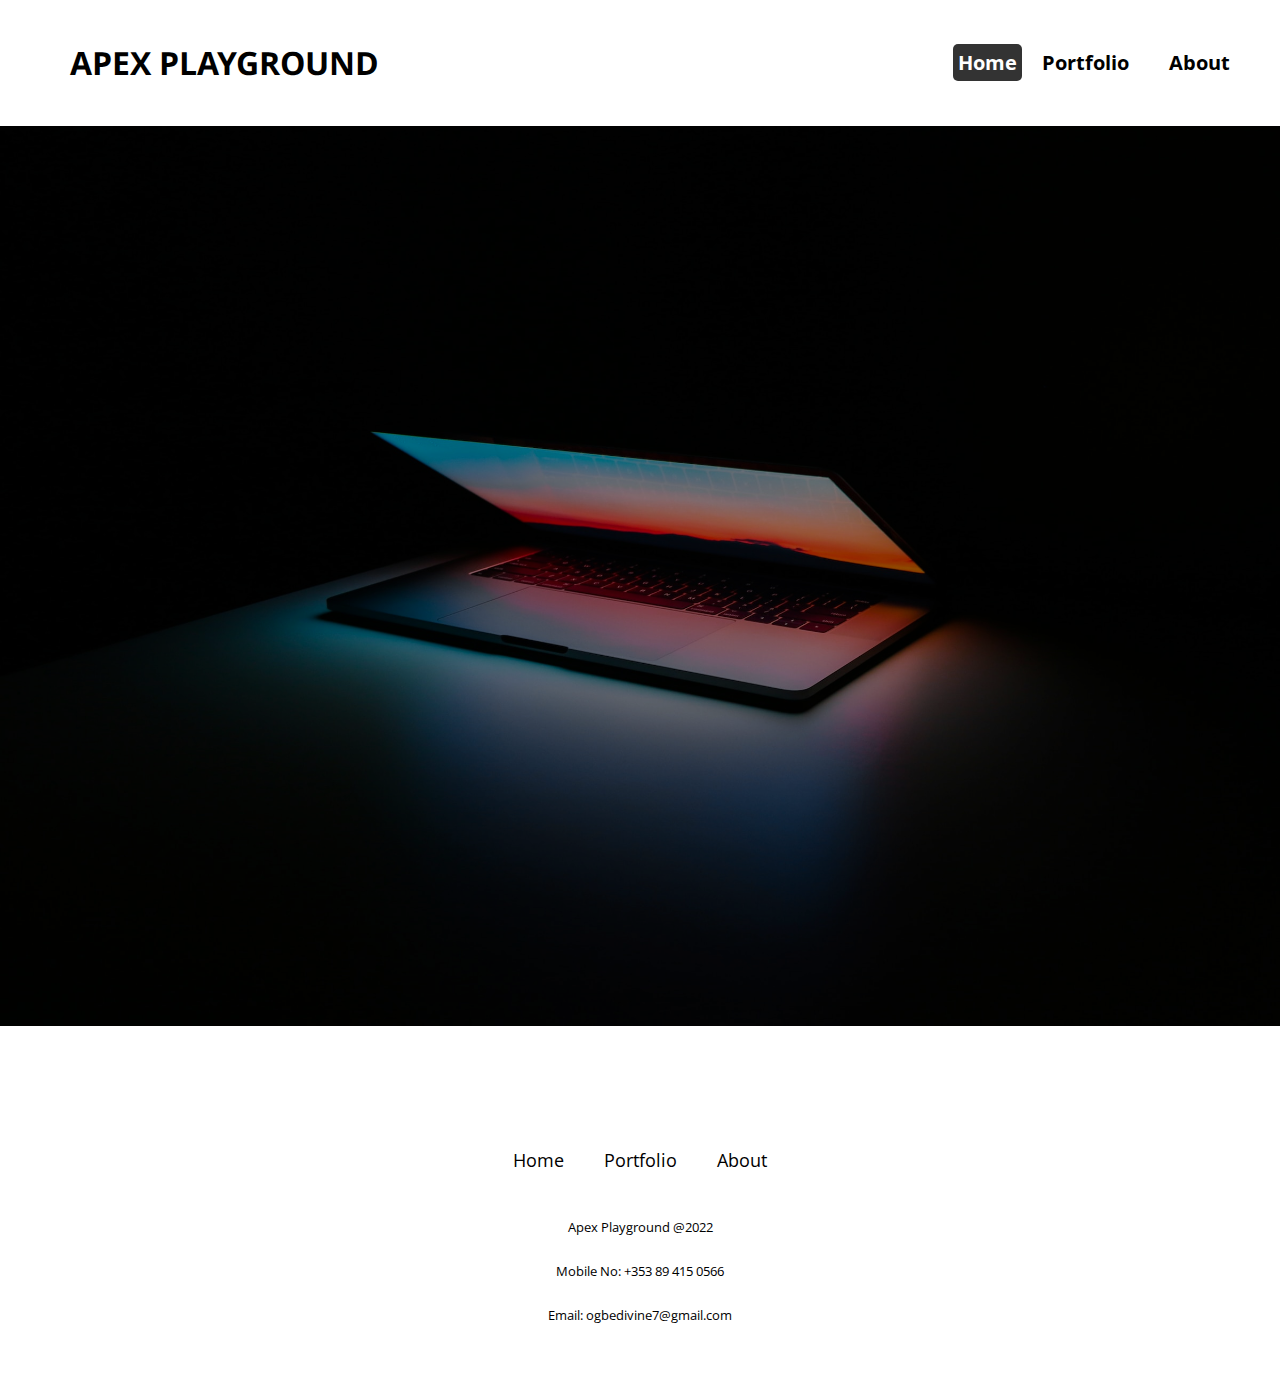
==== index.html @ ca592593 "updated my site for github hosting" ====
<!DOCTYPE html>
<html lang="en">

<head>
    <meta charset="UTF-8">
    <meta http-equiv="X-UA-Compatible" content="IE=edge">
    <meta name="viewport" content="width=device-width, initial-scale=1.0">
    <link rel="stylesheet" href="style.css">
    <link rel="preconnect" href="https://fonts.googleapis.com">
    <link rel="preconnect" href="https://fonts.gstatic.com" crossorigin>
    <link
        href="https://fonts.googleapis.com/css2?family=Barlow:wght@100;400&family=Open+Sans&family=Solitreo&display=swap"
        rel="stylesheet">
    <link
        href="https://fonts.googleapis.com/css2?family=Barlow:wght@100;400&family=Noto+Sans+Tangsa:wght@600&family=Open+Sans&family=Solitreo&display=swap"
        rel="stylesheet">
    <link
        href="https://fonts.googleapis.com/css2?family=Barlow:wght@100;400&family=Noto+Sans+Tangsa:wght@600&family=Open+Sans&family=Secular+One&family=Solitreo&display=swap"
        rel="stylesheet">
    <link rel="stylesheet" href="https://cdnjs.cloudflare.com/ajax/libs/font-awesome/6.2.1/css/all.min.css"
        integrity="sha512-MV7K8+y+gLIBoVD59lQIYicR65iaqukzvf/nwasF0nqhPay5w/9lJmVM2hMDcnK1OnMGCdVK+iQrJ7lzPJQd1w=="
        crossorigin="anonymous" referrerpolicy="no-referrer" />


    <title>Home</title>
</head>

<body id="home">
    <header class="page_head">
        <nav class="navigation">
            <div class="logo">
                <h1><a href="index.html">APEX PLAYGROUND</a></h1>
            </div>
            <ul class="menu">
                <li><a href="index.html" class="active">Home</a></li>
                <li><a href="Porfolio.html">Portfolio</a></li>
                <li><a href="About me.html">About</a></li>
            </ul>
        </nav>
    </header>


    <section class="intro">
        <div class="home_container">
            <div class="home_bg"></div>
            <div class="home_content">
                <h1 class="home_title">Hi, I'm DIVINE EBOIGBE</h1>
                <h2 class="home_subtitle">FULLSTACK DEVELOPER</h2>
            </div>
        </div>
    </section>


    <footer class="footer">
        <div class="socials">
            <a href="https://www.instagram.com/dee_v.i.n.e/"><i class="fab fa-instagram"></i></a>
            <a href="https://github.com/ApexPlayground"><i class="fab fa-github"></i></a>
            <a href="https://www.linkedin.com/in/divine-eboigbe-a63483205"><i class="fab fa-linkedin"></i></a>
        </div>

        <div class="footer_items">
            <ul class="footer_menu">
                <li><a href="index.html">Home</a></li>
                <li><a href="Porfolio.html">Portfolio</a></li>
                <li><a href="About me.html">About</a></li>

            </ul>

        </div>

        <p class="copyright">
            Apex Playground @2022
        </p>

        <p class="contact">
            Mobile No: +353 89 415 0566
        </p>

        <p class="contact">
            Email: ogbedivine7@gmail.com
        </p>

    </footer>

</body>

</html>
---- style.css ----
html {
  height: 100%;
  width: 100%;
  margin: 0;
  padding: 0;
  box-sizing: border-box;
  overflow-x: hidden;
}
body {
  font-family: "open sans";
  margin: 0 auto;
  min-width: 100%;
  min-height: 100%;
  margin: 0;
  padding: 0;
  overflow-x: hidden;
  /* display: flex;
    flex-direction: column; */
}

#home .page_head {
  background-color: white;
}

#home .footer {
  background-color: white;
}

#home .logo h1 a {
  font-family: "Noto Sans Tangsa";
  color: black;
}

/* Navbar styling */
.navigation {
  display: flex;
  justify-content: space-between;
  align-items: center;
  background-color: white;
  padding: 20px;
}

.logo h1 a {
  font-family: "Noto Sans Tangsa";
  font-size: 32px;
  font-weight: bold;
  text-decoration: none;
  color: #333;
  padding-left: 50px;
}

.menu {
  display: flex;
  list-style: none;
  margin: 0;
}

.menu li {
  margin: 0 10px;
}

.menu li a {
  text-decoration: none;
  color: black;
  font-weight: bold;
  font-size: 20px;
  padding-right: 20px;
}

.menu li a:hover {
  color: #f1f1f1;
  background-color: #333;
  padding: 5px;
  border-radius: 5px;
  transition: all 0.5s ease;
}

/* Responsive navbar */
@media (max-width: 768px) {
  .navigation {
    flex-wrap: wrap;
  }
  .logo {
    width: 100%;
    text-align: center;
    margin-bottom: 10px;
  }
  .logo h1 a {
    font-size: 30px;
    margin-left: -30px;
  }
  .menu {
    width: 100%;
    display: flex;
    flex-direction: column;
    justify-content: center;
    align-items: center;
  }
  .menu li {
    margin: 10px 0;
  }
}

.menu li a.active,
.menu li a:hover {
  color: #f1f1f1;
  background-color: #333;
  padding: 5px;
  border-radius: 5px;
  transition: all 0.3s ease;
}

.menu li a.active {
  background-color: #333;
  color: white;
}

/* Home page styling */
.intro {
  position: relative;
  height: 100vh;
}

.home_container {
  position: absolute;
  top: 0;
  left: 0;
  width: 100%;
  height: 100%;
  overflow: hidden;
}

.home_bg {
  position: absolute;
  top: 0;
  left: 0;
  width: 100%;
  height: 100%;
  background-image: url("img/back4.jpg");
  background-size: cover;
  background-position: center;
  filter: brightness(0.6) saturate(1.2);
}

.home_content {
  position: absolute;
  top: 50%;
  left: 50%;
  transform: translate(-50%, -50%);
  text-align: center;
  z-index: 1;
  opacity: 0;
  animation: fadeIn 2s ease forwards;
}

@keyframes fadeIn {
  from {
    opacity: 0;
    transform: translate(-50%, -60%);
  }
  to {
    opacity: 1;
    transform: translate(-50%, -50%);
  }
}

.home_title {
  font-size: 4rem;
  font-weight: 700;
  color: #fff;
  margin-bottom: 20px;
}

.home_subtitle {
  font-size: 2rem;
  font-weight: 400;
  color: #fff;
  margin-top: 0;
}

@media screen and (max-width: 768px) {
  .home_words {
    font-size: 3rem;
  }
}

@media screen and (max-width: 576px) {
  .home_words {
    font-size: 2rem;
    letter-spacing: 1px;
    top: 40%;
  }
}

@media screen and (max-width: 480px) {
  .home_words {
    font-size: 1.5rem;
    letter-spacing: 1px;
    top: 30%;
  }
}

@media screen and (max-width: 300px) {
  .home_words {
    font-size: 1.5rem;
    letter-spacing: 1px;
    top: 30%;
  }
}

/* Contact form design */

/* Header */
.header_form {
  text-align: center;
}

/* Form */
.contact_form {
  max-width: 750px;
  margin: 0 auto;
  padding: 2rem;
  background-color: #fafafa;
  border-radius: 10px;
  box-shadow: 0px 0px 10px rgba(0, 0, 0, 0.2);
}

/* Labels */
label {
  display: block;
  margin-bottom: 0.5rem;
  font-weight: 600;
  font-size: 14px;
  color: #555;
}

/* Inputs */
input,
textarea {
  display: block;
  width: 100%;
  padding: 0.75rem;
  border-radius: 5px;
  border: none;
  background-color: #eee;
  font-size: 14px;
  margin-bottom: 1.5rem;
}

/* Submit Button */
#submit {
  display: block;
  margin: 2rem auto 0;
  border: none;
  background-color: #333;
  color: #fff;
  padding: 0.75rem 1.5rem;
  width: auto;
  text-transform: uppercase;
  cursor: pointer;
  transition: all 0.3s ease 0s;
  border-radius: 5px;
}

#submit:hover {
  opacity: 0.8;
}

@media only screen and (max-width: 768px) {
  /* Form on smaller screens */
  .contact_form {
    max-width: 100%;
    margin: 0 20px;
    padding: 1rem;
  }

  /* Inputs on smaller screens */
  input,
  textarea {
    padding: 0.5rem;
  }

  /* Submit button on smaller screens */
  #submit {
    margin-top: 1rem;
    padding: 0.5rem 1rem;
  }
}

/* About me page styling */

.about_container {
  margin: 5% auto;
  max-width: 800px;
  background-color: #fff;
  border-radius: 20px;
  box-shadow: 0 0 20px rgba(0, 0, 0, 0.15);
  display: flex;
  flex-direction: column;
  align-items: center;
  padding: 50px;
}

.about_me {
  max-width: 100%;
  margin: 0 auto 30px;
  display: flex;
  flex-direction: column;
  align-items: center;
}

.about_header {
  font-size: 2.5rem;
  font-weight: bold;
  text-align: center;
  margin-bottom: -20px;
  color: black;
}

.about_body p {
  font-size: 1.2rem;
  line-height: 1.8rem;
  text-align: justify;
  color: #333;
}

.about_header2 {
  font-size: 2.5rem;
  font-weight: bold;
  text-align: center;
  margin-top: -20px;
  margin-bottom: -20px;
  color: black;
}

.about_body2 p {
  font-size: 1.2rem;
  line-height: 1.8rem;
  text-align: justify;
  color: #333;
}

@media only screen and (max-width: 480px) {
  .about_body2 p {
    max-width: 430px;
    margin: 0 auto;
    padding: 2rem;
    font-size: 1.2rem;
    line-height: 1.6rem;
  }
}

.grid-container {
  display: grid;
  grid-template-columns: repeat(3, 1fr);

  list-style: none;
  gap: 50px;
}

.grid-container ul {
  list-style: none;
}

.grid-container ul li {
  padding-top: 30px;
}

.about_me img {
  width: 300px;
  height: 300px;
  object-fit: cover;
  border-radius: 50%;
  box-shadow: 0px 5px 10px rgba(0, 0, 0, 0.2);
  margin-right: 40px;
}

@media screen and (max-width: 768px) {
  .about_container {
    padding: 30px;
    border-radius: 0;
  }

  .about_me img {
    margin-right: 0;
    margin-bottom: 30px;
  }

  .about_header,
  .about_header2 {
    font-size: 2rem;
  }

  .about_body p,
  .about_body2 p {
    font-size: 1rem;
  }
}

/* portfolio card code*/
.card-container {
  padding: 20px;
  display: grid;
  grid-template-columns: repeat(auto-fit, minmax(280px, 1fr));
  gap: 30px;
  justify-items: center;
  max-width: 1200px;
  margin: 0 auto;
}

.card {
  width: 100%;
  box-shadow: 0 4px 8px rgba(0, 0, 0, 0.2);
  transition: transform 0.3s ease-in-out;
  display: flex;
  flex-direction: column;
  border-radius: 5px;
  overflow: hidden;
  animation-name: bounce;
  animation-duration: 0.5s;
  animation-timing-function: ease-out;
  animation-delay: 0s;
  animation-iteration-count: 1;
  animation-direction: alternate;
}

@keyframes bounce {
  from {
    transform: translateY(0);
  }
  to {
    transform: translateY(-10px);
  }
}

.card:hover {
  transform: scale(1.05);
  animation-name: bounce;
  animation-duration: 0.5s;
  animation-timing-function: ease-in-out;
  animation-iteration-count: 1;
}

@keyframes bounce {
  0% {
    transform: scale(1);
  }
  50% {
    transform: scale(1.2);
  }
  100% {
    transform: scale(1);
  }
}

.card img {
  width: 100%;
  height: 200px;
  object-fit: cover;
  object-position: center;
}

.card-body {
  padding: 20px;
  flex: 1;
  text-align: center;
}

.card-title {
  font-size: 1.5rem;
  margin-bottom: 10px;
  font-weight: 600;
}

.card-text {
  font-size: 1rem;
  margin-bottom: 20px;
  color: #666;
}

.card-button {
  display: inline-block;
  padding: 10px 20px;
  background-color: #1c1c1c;
  color: #fff;
  border-radius: 5px;
  text-decoration: none;
  transition: background-color 0.3s ease-in-out;
}

.card-button:hover {
  opacity: 0.8;
  background-color: #333;
}

.card-button:visited {
  color: white;
}

/* Footer styling */

.footer {
  background-color: #212121;
  padding: 50px;
  display: flex;
  flex-direction: column;
  align-items: center;
}

.footer .socials {
  display: flex;
  justify-content: center;
  margin-bottom: 30px;
}

.footer .socials a {
  color: white;
  font-size: 20px;
  border: none;
  width: 40px;
  height: 40px;
  line-height: 38px;
  display: flex;
  justify-content: center;
  align-items: center;
  border-radius: 50%;
  margin: 0 15px;
  transition: all 0.3s ease 0s;
}

#home .footer .socials a {
  color: black;
}

.footer .socials a:hover {
  transform: scale(1.2);
}

.footer_items {
  display: flex;
  justify-content: center;
  margin-bottom: 30px;
}

.footer_items ul {
  margin-top: 0px;
  padding: 0px;
  list-style: none;
  line-height: 1.6;
  margin-bottom: 0;
  text-align: center;
  display: flex;
  flex-direction: row;
}

.footer_items ul li {
  margin: 0 20px;
}

.footer_items ul li a {
  text-decoration: none;
  color: white;
  font-size: 18px;
  transition: all 0.3s ease 0s;
}

#home .footer_items ul li a {
  color: black;
}

.footer_items ul li a:hover {
  opacity: 0.5;
}

.footer .copyright {
  color: white;
  font-size: 13px;
}

#home .footer .copyright {
  color: black;
}

#home .footer .contact {
  color: black;
  font-size: 13px;
}
.footer .contact {
  color: white;
  font-size: 13px;
}

/* Responsive styles */

/* Small devices (landscape phones, 576px and up) */
@media (min-width: 576px) {
  .container {
    max-width: 540px;
  }
}

/* Medium devices (tablets, 768px and up) */
@media (min-width: 768px) {
  .container {
    max-width: 720px;
  }
}

/* Large devices (desktops, 992px and up) */
@media (min-width: 992px) {
  .container {
    max-width: 960px;
  }
}

/* Extra large devices (large desktops, 1200px and up) */
@media (min-width: 1200px) {
  .container {
    max-width: 1140px;
  }
}

/*burger menu*/
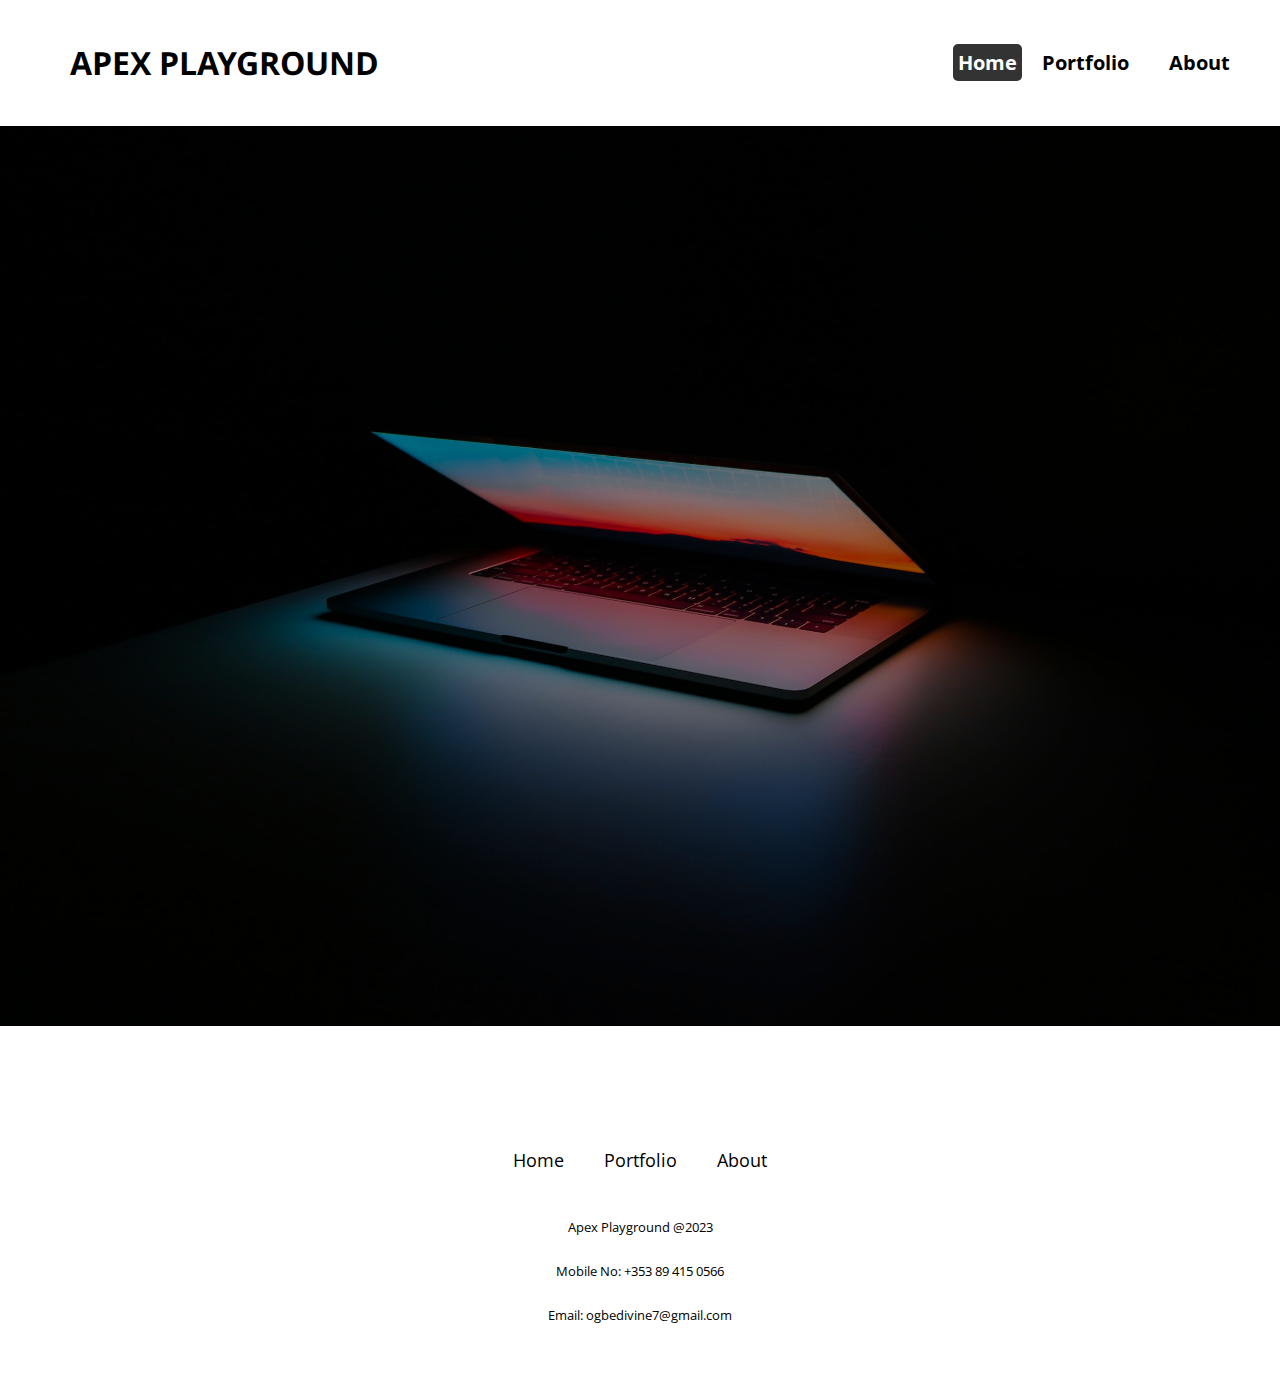
==== commit f2a37d50: "Corrected mistake in site and updated porfolio post" ====
--- a/index.html
+++ b/index.html
@@ -69,7 +69,7 @@
         </div>
 
         <p class="copyright">
-            Apex Playground @2022
+            Apex Playground @2023
         </p>
 
         <p class="contact">
--- a/style.css
+++ b/style.css
@@ -342,18 +342,22 @@
 
 @media only screen and (max-width: 480px) {
   .about_body2 p {
-    max-width: 430px;
-    margin: 0 auto;
-    padding: 2rem;
-    font-size: 1.2rem;
-    line-height: 1.6rem;
+    margin: 5% auto;
+    max-width: 340px;
+  }
+
+  .grid-container {
+    font-size: 15px;
+    display: grid;
+    grid-template-columns: repeat(3, 1fr);
+    margin: 0% auto;
+    padding-right: 42px;
   }
 }
 
 .grid-container {
   display: grid;
   grid-template-columns: repeat(3, 1fr);
-
   list-style: none;
   gap: 50px;
 }
@@ -488,6 +492,25 @@
   transition: background-color 0.3s ease-in-out;
 }
 
+.card-button2 {
+  display: inline-block;
+  padding: 10px 20px;
+  background-color: green;
+  color: #fff;
+  border-radius: 5px;
+  text-decoration: none;
+  transition: background-color 0.3s ease-in-out;
+}
+
+.card-button2:hover {
+  opacity: 0.8;
+  background-color: lightgreen;
+}
+
+.card-button2:visited {
+  color: white;
+}
+
 .card-button:hover {
   opacity: 0.8;
   background-color: #333;
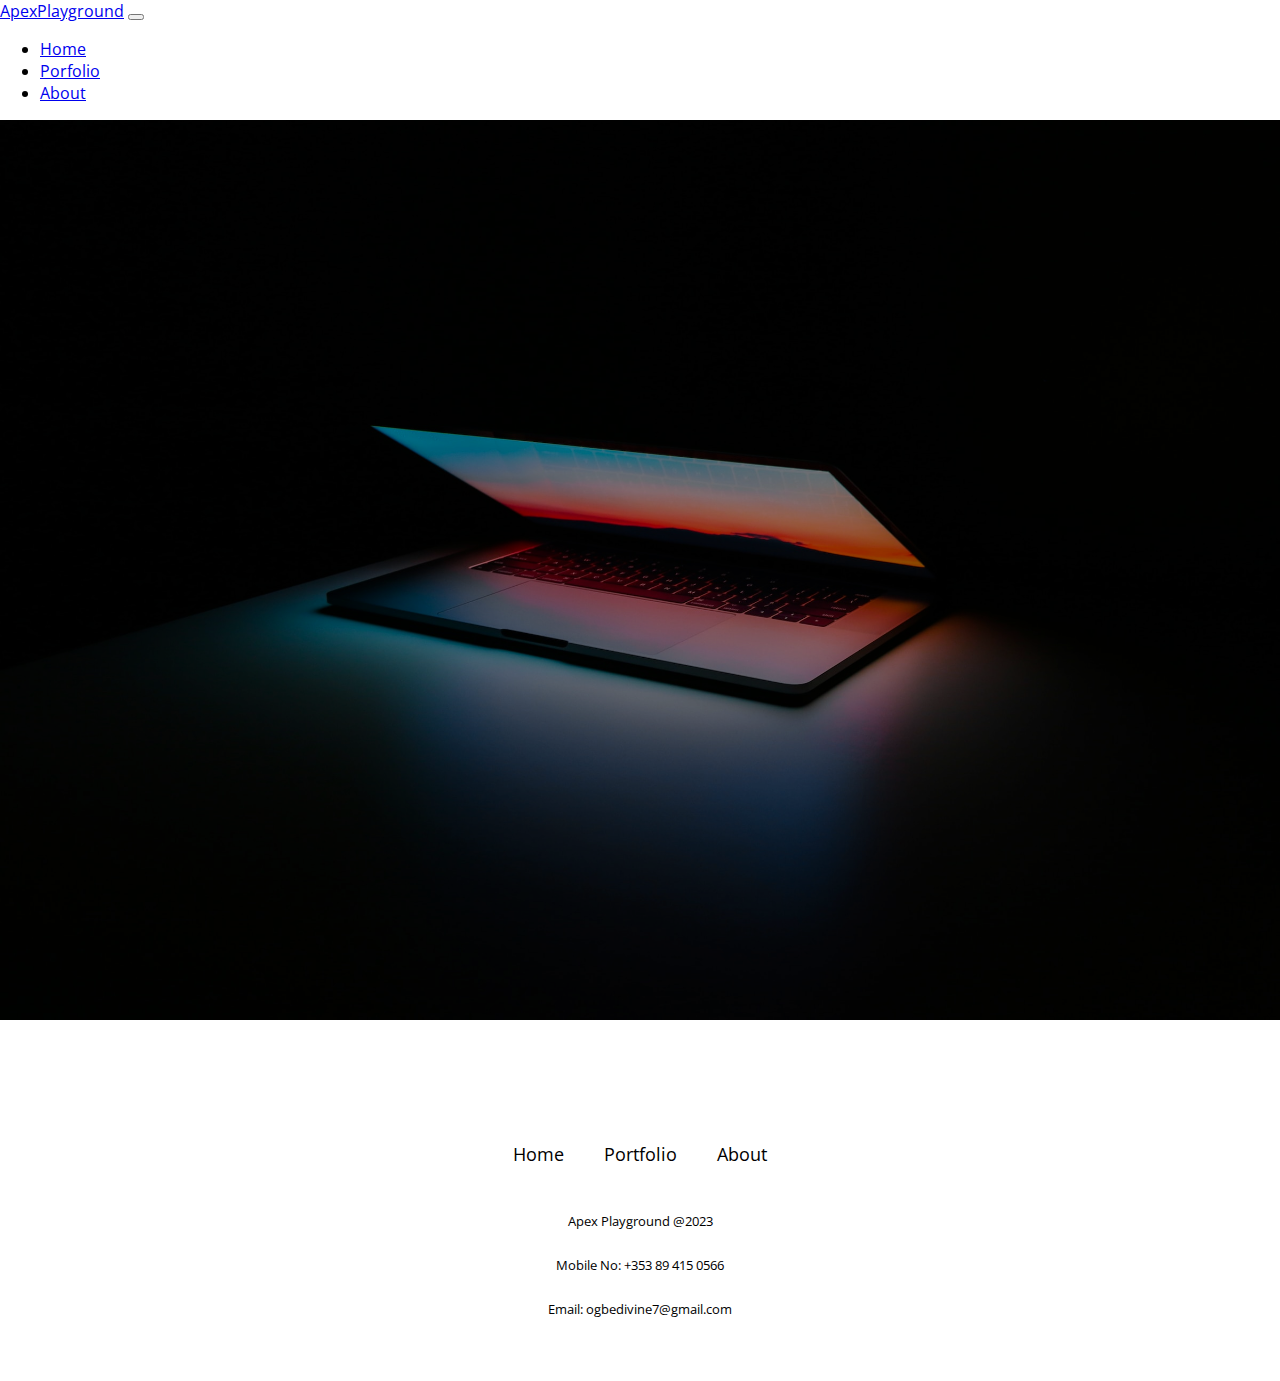
==== commit b2f08db7: "Updated Portfolio website about page and navigation menu" ====
--- a/index.html
+++ b/index.html
@@ -1,87 +1,112 @@
 <!DOCTYPE html>
 <html lang="en">
+  <head>
+    <meta charset="UTF-8" />
+    <meta http-equiv="X-UA-Compatible" content="IE=edge" />
+    <meta name="viewport" content="width=device-width, initial-scale=1.0" />
+    <link rel="stylesheet" href="style.css" />
+    <link rel="preconnect" href="https://fonts.googleapis.com" />
+    <link rel="preconnect" href="https://fonts.gstatic.com" crossorigin />
+    <link
+      href="https://fonts.googleapis.com/css2?family=Barlow:wght@100;400&family=Open+Sans&family=Solitreo&display=swap"
+      rel="stylesheet"
+    />
+    <link
+      href="https://fonts.googleapis.com/css2?family=Barlow:wght@100;400&family=Noto+Sans+Tangsa:wght@600&family=Open+Sans&family=Solitreo&display=swap"
+      rel="stylesheet"
+    />
+    <link
+      href="https://fonts.googleapis.com/css2?family=Barlow:wght@100;400&family=Noto+Sans+Tangsa:wght@600&family=Open+Sans&family=Secular+One&family=Solitreo&display=swap"
+      rel="stylesheet"
+    />
+    <link
+      rel="stylesheet"
+      href="https://cdnjs.cloudflare.com/ajax/libs/font-awesome/6.2.1/css/all.min.css"
+      integrity="sha512-MV7K8+y+gLIBoVD59lQIYicR65iaqukzvf/nwasF0nqhPay5w/9lJmVM2hMDcnK1OnMGCdVK+iQrJ7lzPJQd1w=="
+      crossorigin="anonymous"
+      referrerpolicy="no-referrer"
+    />
 
-<head>
-    <meta charset="UTF-8">
-    <meta http-equiv="X-UA-Compatible" content="IE=edge">
-    <meta name="viewport" content="width=device-width, initial-scale=1.0">
-    <link rel="stylesheet" href="style.css">
-    <link rel="preconnect" href="https://fonts.googleapis.com">
-    <link rel="preconnect" href="https://fonts.gstatic.com" crossorigin>
     <link
-        href="https://fonts.googleapis.com/css2?family=Barlow:wght@100;400&family=Open+Sans&family=Solitreo&display=swap"
-        rel="stylesheet">
-    <link
-        href="https://fonts.googleapis.com/css2?family=Barlow:wght@100;400&family=Noto+Sans+Tangsa:wght@600&family=Open+Sans&family=Solitreo&display=swap"
-        rel="stylesheet">
-    <link
-        href="https://fonts.googleapis.com/css2?family=Barlow:wght@100;400&family=Noto+Sans+Tangsa:wght@600&family=Open+Sans&family=Secular+One&family=Solitreo&display=swap"
-        rel="stylesheet">
-    <link rel="stylesheet" href="https://cdnjs.cloudflare.com/ajax/libs/font-awesome/6.2.1/css/all.min.css"
-        integrity="sha512-MV7K8+y+gLIBoVD59lQIYicR65iaqukzvf/nwasF0nqhPay5w/9lJmVM2hMDcnK1OnMGCdVK+iQrJ7lzPJQd1w=="
-        crossorigin="anonymous" referrerpolicy="no-referrer" />
-
+      href="https://cdn.jsdelivr.net/npm/bootstrap@5.3.0/dist/css/bootstrap.min.css"
+      rel="stylesheet"
+      integrity="sha384-9ndCyUaIbzAi2FUVXJi0CjmCapSmO7SnpJef0486qhLnuZ2cdeRhO02iuK6FUUVM"
+      crossorigin="anonymous"
+    />
 
     <title>Home</title>
-</head>
+  </head>
 
-<body id="home">
-    <header class="page_head">
-        <nav class="navigation">
-            <div class="logo">
-                <h1><a href="index.html">APEX PLAYGROUND</a></h1>
-            </div>
-            <ul class="menu">
-                <li><a href="index.html" class="active">Home</a></li>
-                <li><a href="Porfolio.html">Portfolio</a></li>
-                <li><a href="About me.html">About</a></li>
-            </ul>
-        </nav>
-    </header>
+  <body id="home">
+    <nav class="navbar navbar-expand-lg bg-dark navbar-dark py-3">
+      <div class="container">
+        <a href="index.html" class="navbar-brand">ApexPlayground</a>
+        <button
+          class="navbar-toggler"
+          type="button"
+          data-bs-toggle="collapse"
+          data-bs-target="#navmenu"
+        >
+          <span class="navbar-toggler-icon"></span>
+        </button>
 
+        <div class="collapse navbar-collapse" id="navmenu">
+          <ul class="navbar-nav ms-auto">
+            <li class="nav-item">
+              <a href="index.html" class="nav-link" data-bs-target="">Home</a>
+            </li>
+            <li class="nav-item">
+              <a href="Porfolio.html" class="nav-link">Porfolio</a>
+            </li>
+            <li class="nav-item">
+              <a href="About me.html" class="nav-link">About</a>
+            </li>
+          </ul>
+        </div>
+      </div>
+    </nav>
 
     <section class="intro">
-        <div class="home_container">
-            <div class="home_bg"></div>
-            <div class="home_content">
-                <h1 class="home_title">Hi, I'm DIVINE EBOIGBE</h1>
-                <h2 class="home_subtitle">FULLSTACK DEVELOPER</h2>
-            </div>
+      <div class="home_container">
+        <div class="home_bg"></div>
+        <div class="home_content">
+          <h1 class="home_title">Hi, I'm DIVINE EBOIGBE</h1>
+          <h2 class="home_subtitle">FULLSTACK DEVELOPER</h2>
         </div>
+      </div>
     </section>
 
+    <footer class="footer">
+      <div class="socials">
+        <a href="https://www.instagram.com/dee_v.i.n.e/"
+          ><i class="fab fa-instagram"></i
+        ></a>
+        <a href="https://github.com/ApexPlayground"
+          ><i class="fab fa-github"></i
+        ></a>
+        <a href="https://www.linkedin.com/in/divine-eboigbe-a63483205"
+          ><i class="fab fa-linkedin"></i
+        ></a>
+      </div>
 
-    <footer class="footer">
-        <div class="socials">
-            <a href="https://www.instagram.com/dee_v.i.n.e/"><i class="fab fa-instagram"></i></a>
-            <a href="https://github.com/ApexPlayground"><i class="fab fa-github"></i></a>
-            <a href="https://www.linkedin.com/in/divine-eboigbe-a63483205"><i class="fab fa-linkedin"></i></a>
-        </div>
+      <div class="footer_items">
+        <ul class="footer_menu">
+          <li><a href="index.html">Home</a></li>
+          <li><a href="Porfolio.html">Portfolio</a></li>
+          <li><a href="About me.html">About</a></li>
+        </ul>
+      </div>
 
-        <div class="footer_items">
-            <ul class="footer_menu">
-                <li><a href="index.html">Home</a></li>
-                <li><a href="Porfolio.html">Portfolio</a></li>
-                <li><a href="About me.html">About</a></li>
+      <p class="copyright">Apex Playground @2023</p>
 
-            </ul>
+      <p class="contact">Mobile No: +353 89 415 0566</p>
 
-        </div>
-
-        <p class="copyright">
-            Apex Playground @2023
-        </p>
-
-        <p class="contact">
-            Mobile No: +353 89 415 0566
-        </p>
-
-        <p class="contact">
-            Email: ogbedivine7@gmail.com
-        </p>
-
+      <p class="contact">Email: ogbedivine7@gmail.com</p>
     </footer>
-
-</body>
-
-</html>+    <script
+      src="https://cdn.jsdelivr.net/npm/bootstrap@5.3.0/dist/js/bootstrap.bundle.min.js"
+      integrity="sha384-geWF76RCwLtnZ8qwWowPQNguL3RmwHVBC9FhGdlKrxdiJJigb/j/68SIy3Te4Bkz"
+      crossorigin="anonymous"
+    ></script>
+  </body>
+</html>
--- a/style.css
+++ b/style.css
@@ -29,90 +29,6 @@
 #home .logo h1 a {
   font-family: "Noto Sans Tangsa";
   color: black;
-}
-
-/* Navbar styling */
-.navigation {
-  display: flex;
-  justify-content: space-between;
-  align-items: center;
-  background-color: white;
-  padding: 20px;
-}
-
-.logo h1 a {
-  font-family: "Noto Sans Tangsa";
-  font-size: 32px;
-  font-weight: bold;
-  text-decoration: none;
-  color: #333;
-  padding-left: 50px;
-}
-
-.menu {
-  display: flex;
-  list-style: none;
-  margin: 0;
-}
-
-.menu li {
-  margin: 0 10px;
-}
-
-.menu li a {
-  text-decoration: none;
-  color: black;
-  font-weight: bold;
-  font-size: 20px;
-  padding-right: 20px;
-}
-
-.menu li a:hover {
-  color: #f1f1f1;
-  background-color: #333;
-  padding: 5px;
-  border-radius: 5px;
-  transition: all 0.5s ease;
-}
-
-/* Responsive navbar */
-@media (max-width: 768px) {
-  .navigation {
-    flex-wrap: wrap;
-  }
-  .logo {
-    width: 100%;
-    text-align: center;
-    margin-bottom: 10px;
-  }
-  .logo h1 a {
-    font-size: 30px;
-    margin-left: -30px;
-  }
-  .menu {
-    width: 100%;
-    display: flex;
-    flex-direction: column;
-    justify-content: center;
-    align-items: center;
-  }
-  .menu li {
-    margin: 10px 0;
-  }
-}
-
-.menu li a.active,
-.menu li a:hover {
-  color: #f1f1f1;
-  background-color: #333;
-  padding: 5px;
-  border-radius: 5px;
-  transition: all 0.3s ease;
-}
-
-.menu li a.active {
-  background-color: #333;
-  color: white;
 }
 
 /* Home page styling */
@@ -287,14 +203,12 @@
   }
 }
 
-/* About me page styling */
-
 .about_container {
   margin: 5% auto;
   max-width: 800px;
-  background-color: #fff;
+  /* background-color: #fff;
   border-radius: 20px;
-  box-shadow: 0 0 20px rgba(0, 0, 0, 0.15);
+  box-shadow: 0 0 20px rgba(0, 0, 0, 0.15); */
   display: flex;
   flex-direction: column;
   align-items: center;
@@ -313,31 +227,31 @@
   font-size: 2.5rem;
   font-weight: bold;
   text-align: center;
-  margin-bottom: -20px;
-  color: black;
+  margin-bottom: 10px;
+  color: #333;
 }
 
 .about_body p {
   font-size: 1.2rem;
   line-height: 1.8rem;
   text-align: justify;
-  color: #333;
+  color: #555;
 }
 
 .about_header2 {
   font-size: 2.5rem;
   font-weight: bold;
   text-align: center;
-  margin-top: -20px;
-  margin-bottom: -20px;
-  color: black;
+  margin-top: 20px;
+  margin-bottom: 10px;
+  color: #333;
 }
 
 .about_body2 p {
   font-size: 1.2rem;
   line-height: 1.8rem;
   text-align: justify;
-  color: #333;
+  color: #555;
 }
 
 @media only screen and (max-width: 480px) {
@@ -428,33 +342,12 @@
   animation-direction: alternate;
 }
 
-@keyframes bounce {
-  from {
-    transform: translateY(0);
-  }
-  to {
-    transform: translateY(-10px);
-  }
-}
-
 .card:hover {
-  transform: scale(1.05);
+  transform: scale(1.08);
   animation-name: bounce;
   animation-duration: 0.5s;
   animation-timing-function: ease-in-out;
   animation-iteration-count: 1;
-}
-
-@keyframes bounce {
-  0% {
-    transform: scale(1);
-  }
-  50% {
-    transform: scale(1.2);
-  }
-  100% {
-    transform: scale(1);
-  }
 }
 
 .card img {
@@ -504,7 +397,7 @@
 
 .card-button2:hover {
   opacity: 0.8;
-  background-color: lightgreen;
+  background-color: #4fb64f;
 }
 
 .card-button2:visited {
